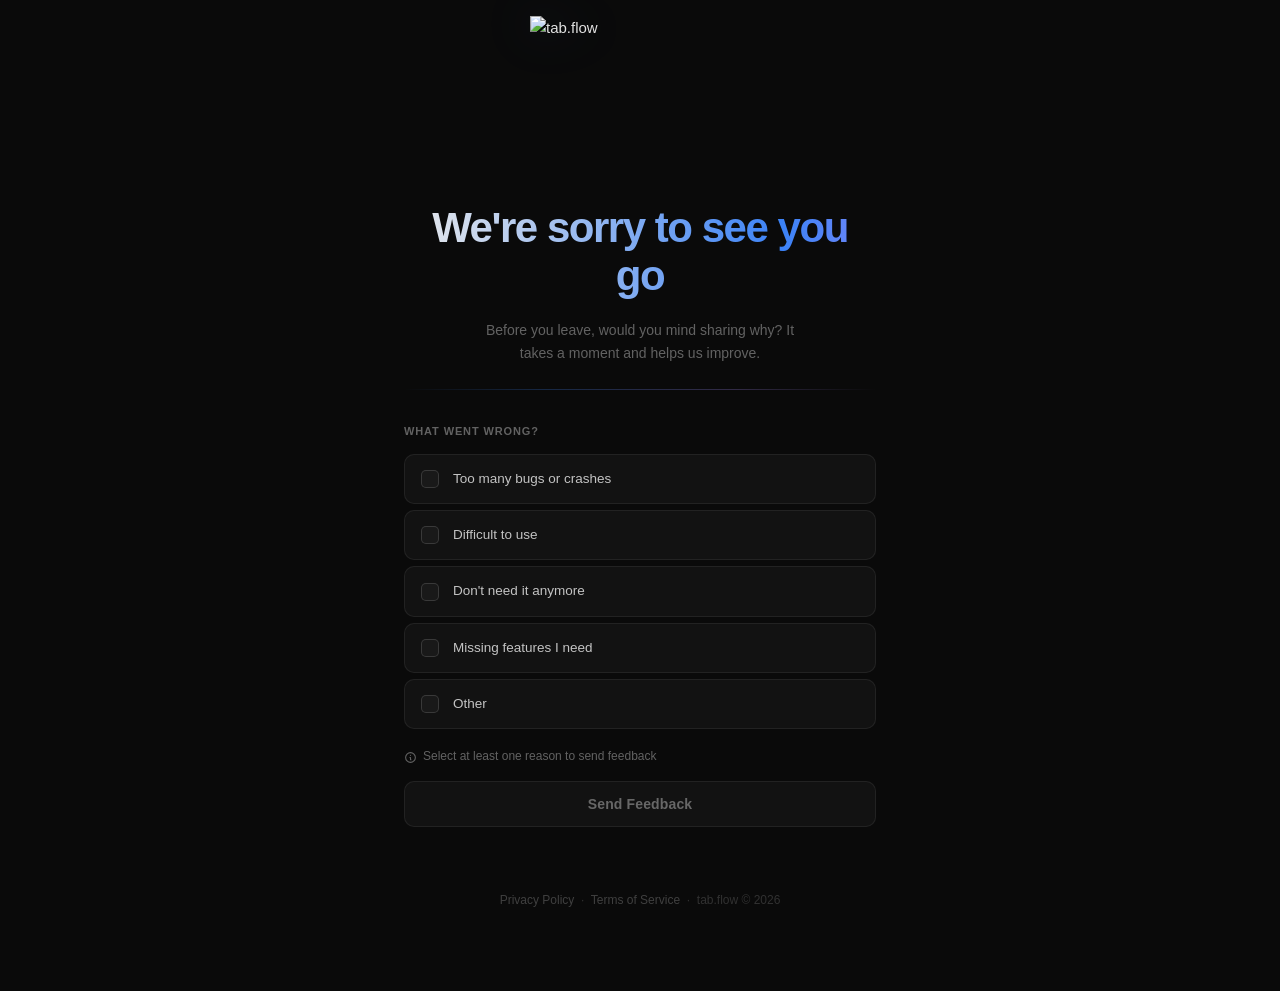
==== docs/goodbye.html @ b6dfe055 "Refactor branding from "Tab.Flow" to "tab.flow" across documentation and privacy policy; implement u" ====
<!DOCTYPE html>
<html lang="en">
<head>
  <meta charset="UTF-8" />
  <meta name="viewport" content="width=device-width, initial-scale=1.0" />
  <title>Goodbye — tab.flow</title>
  <style>
    *, *::before, *::after { box-sizing: border-box; margin: 0; padding: 0; }

    :root {
      --bg:      #0a0a0a;
      --surface: rgba(255,255,255,0.035);
      --border:  rgba(255,255,255,0.07);
      --blue:    #3b82f6;
      --purple:  #a78bfa;
      --text:    rgba(255,255,255,0.88);
      --muted:   rgba(255,255,255,0.36);
    }

    body {
      background: var(--bg);
      color: var(--text);
      font-family: -apple-system, BlinkMacSystemFont, 'Segoe UI', Roboto, sans-serif;
      font-size: 15px;
      line-height: 1.65;
      min-height: 100vh;
    }

    /* ── Layout ───────────────────────────────────────────── */
    .page {
      max-width: 520px;
      margin: 0 auto;
      padding: 16px 24px 80px;
    }

    /* ── Logo ─────────────────────────────────────────────── */
    .logo {
      display: flex;
      justify-content: center;
      margin-bottom: -32px;
    }
    .logo img {
      width: 220px;
      height: 220px;
      filter: drop-shadow(0 0 24px rgba(59,130,246,0.18));
    }

    /* ── Hero ─────────────────────────────────────────────── */
    .hero {
      text-align: center;
      margin-bottom: 24px;
    }

    h1 {
      font-size: clamp(28px, 5.5vw, 42px);
      font-weight: 700;
      letter-spacing: -0.035em;
      line-height: 1.15;
      margin-bottom: 14px;
      background: linear-gradient(
        90deg,
        rgba(255,255,255,0.92) 0%,
        var(--blue) 40%,
        var(--purple) 60%,
        rgba(255,255,255,0.92) 100%
      );
      background-size: 200% 100%;
      -webkit-background-clip: text;
      background-clip: text;
      -webkit-text-fill-color: transparent;
      animation: shimmer 6s ease-in-out infinite;
      padding-bottom: 4px;
    }

    @keyframes shimmer {
      0%   { background-position: 100% 50%; }
      50%  { background-position: 0% 50%; }
      100% { background-position: 100% 50%; }
    }

    .g {
      background: linear-gradient(120deg, var(--blue) 20%, var(--purple) 80%);
      -webkit-background-clip: text;
      background-clip: text;
      -webkit-text-fill-color: transparent;
    }

    .subtitle {
      color: var(--muted);
      font-size: 14px;
      max-width: 340px;
      margin: 0 auto;
    }

    /* ── Divider ──────────────────────────────────────────── */
    .rule {
      height: 1px;
      background: linear-gradient(90deg,
        transparent 0%,
        rgba(59,130,246,0.25) 30%,
        rgba(167,139,250,0.25) 70%,
        transparent 100%);
      margin-bottom: 32px;
    }

    /* ── Survey section ───────────────────────────────────── */
    .survey-label {
      font-size: 11px;
      font-weight: 600;
      letter-spacing: 0.08em;
      text-transform: uppercase;
      color: var(--muted);
      margin-bottom: 14px;
    }

    /* ── Reason cards ─────────────────────────────────────── */
    .cards {
      display: flex;
      flex-direction: column;
      gap: 6px;
      margin-bottom: 18px;
    }

    .card {
      display: flex;
      align-items: center;
      gap: 14px;
      padding: 13px 16px;
      border-radius: 10px;
      background: var(--surface);
      border: 1px solid var(--border);
      cursor: pointer;
      user-select: none;
      transition:
        background 0.15s ease,
        border-color 0.15s ease,
        box-shadow 0.15s ease;
    }

    .card:hover {
      background: rgba(255,255,255,0.055);
      border-color: rgba(255,255,255,0.12);
    }

    .card.selected {
      background: rgba(59,130,246,0.08);
      border-color: rgba(59,130,246,0.4);
      box-shadow: 0 0 0 1px rgba(59,130,246,0.1);
    }

    /* ── Checkbox ─────────────────────────────────────────── */
    .check {
      width: 18px;
      height: 18px;
      border-radius: 5px;
      border: 1.5px solid rgba(255,255,255,0.14);
      background: rgba(255,255,255,0.03);
      flex-shrink: 0;
      position: relative;
      transition:
        background 0.15s ease,
        border-color 0.15s ease;
    }
    .check::after {
      content: '';
      position: absolute;
      top: 3px;
      left: 4px;
      width: 8px;
      height: 5px;
      border-left: 2px solid #fff;
      border-bottom: 2px solid #fff;
      opacity: 0;
      transform: rotate(-45deg);
      transition: opacity 0.12s ease;
    }
    .card.selected .check {
      background: linear-gradient(135deg, var(--blue), var(--purple));
      border-color: transparent;
    }
    .card.selected .check::after {
      opacity: 1;
    }

    .card-text {
      font-size: 13.5px;
      font-weight: 500;
      color: rgba(255,255,255,0.75);
    }
    .card.selected .card-text {
      color: rgba(255,255,255,0.9);
    }

    /* ── "Other" textarea ─────────────────────────────────── */
    .comment-wrap {
      overflow: hidden;
      max-height: 0;
      opacity: 0;
      transition:
        max-height 0.25s ease,
        opacity 0.2s ease,
        margin 0.25s ease;
      margin-bottom: 0;
    }
    .comment-wrap.visible {
      max-height: 150px;
      opacity: 1;
      margin-bottom: 18px;
    }

    textarea {
      width: 100%;
      padding: 12px 14px;
      border-radius: 10px;
      background: var(--surface);
      border: 1px solid var(--border);
      color: var(--text);
      font-family: inherit;
      font-size: 13.5px;
      line-height: 1.5;
      resize: none;
      outline: none;
      height: 100px;
      transition:
        border-color 0.15s ease,
        background 0.15s ease,
        box-shadow 0.15s ease;
    }
    textarea::placeholder { color: var(--muted); }
    textarea:focus {
      border-color: rgba(59,130,246,0.4);
      background: rgba(59,130,246,0.03);
      box-shadow: 0 0 0 2px rgba(59,130,246,0.06);
    }

    /* ── Hint ─────────────────────────────────────────────── */
    .hint {
      font-size: 12px;
      color: var(--muted);
      margin-bottom: 14px;
      display: flex;
      align-items: center;
      gap: 6px;
      transition: color 0.15s ease;
    }
    .hint.error { color: rgba(248,113,113,0.85); }
    .hint.ready { color: rgba(134,239,172,0.80); }
    .hint svg { flex-shrink: 0; }

    /* ── Submit button ────────────────────────────────────── */
    .btn-submit {
      width: 100%;
      padding: 14px 24px;
      border-radius: 10px;
      border: none;
      cursor: pointer;
      font-family: inherit;
      font-size: 14px;
      font-weight: 600;
      letter-spacing: 0.01em;
      transition:
        opacity 0.15s ease,
        box-shadow 0.15s ease;
    }
    .btn-submit:not(:disabled) {
      background: linear-gradient(135deg, var(--blue) 0%, var(--purple) 100%);
      color: #fff;
      box-shadow: 0 2px 16px rgba(59,130,246,0.22);
    }
    .btn-submit:not(:disabled):hover {
      box-shadow: 0 4px 24px rgba(59,130,246,0.32);
    }
    .btn-submit:not(:disabled):active {
      opacity: 0.9;
    }
    .btn-submit:disabled {
      background: var(--surface);
      border: 1px solid var(--border);
      color: var(--muted);
      cursor: not-allowed;
      box-shadow: none;
    }

    /* ── Thank-you state ──────────────────────────────────── */
    .thank-you {
      display: none;
      text-align: center;
      padding: 0 0 24px;
    }
    .thank-you.visible {
      display: block;
    }
    .thank-you h2 {
      font-size: 26px;
      font-weight: 700;
      letter-spacing: -0.03em;
      color: rgba(255,255,255,0.93);
      margin-bottom: 10px;
    }
    .thank-you p {
      color: var(--muted);
      font-size: 14px;
      max-width: 300px;
      margin: 0 auto 24px;
    }
    .reinstall-link {
      display: inline-flex;
      align-items: center;
      gap: 8px;
      padding: 11px 22px;
      border-radius: 10px;
      background: rgba(59,130,246,0.08);
      border: 1px solid rgba(59,130,246,0.22);
      color: var(--blue);
      text-decoration: none;
      font-size: 13px;
      font-weight: 600;
      transition:
        background 0.15s ease,
        border-color 0.15s ease;
    }
    .reinstall-link:hover {
      background: rgba(59,130,246,0.14);
      border-color: rgba(59,130,246,0.4);
    }

    /* ── Footer ───────────────────────────────────────────── */
    .page-footer {
      margin-top: 64px;
      text-align: center;
      color: rgba(255,255,255,0.16);
      font-size: 12px;
    }
    .page-footer a {
      color: rgba(255,255,255,0.22);
      text-decoration: none;
      transition: color 0.15s ease;
    }
    .page-footer a:hover { color: var(--muted); }

    /* ── Responsive ───────────────────────────────────────── */
    @media (max-width: 480px) {
      .page { padding: 36px 18px 60px; }
      h1 { font-size: 26px; }
      .logo img { width: 160px; height: 160px; }
    }
  </style>
</head>
<body>

  <div class="page">

    <!-- Logo -->
    <div class="logo">
      <img src="TabFlowV4.png" alt="tab.flow" />
    </div>

    <!-- Hero -->
    <div class="hero">
      <h1>We're sorry to see you go</h1>
      <p class="subtitle">Before you leave, would you mind sharing why? It takes a moment and helps us improve.</p>
    </div>

    <div class="rule"></div>

    <!-- Survey form -->
    <div id="survey">
      <p class="survey-label">What went wrong?</p>

      <div class="cards">
        <div class="card" data-value="bugs" onclick="toggle(this)">
          <div class="check"></div>
          <span class="card-text">Too many bugs or crashes</span>
        </div>
        <div class="card" data-value="hard-to-use" onclick="toggle(this)">
          <div class="check"></div>
          <span class="card-text">Difficult to use</span>
        </div>
        <div class="card" data-value="dont-need" onclick="toggle(this)">
          <div class="check"></div>
          <span class="card-text">Don't need it anymore</span>
        </div>
        <div class="card" data-value="missing-features" onclick="toggle(this)">
          <div class="check"></div>
          <span class="card-text">Missing features I need</span>
        </div>
        <div class="card" data-value="other" onclick="toggle(this)">
          <div class="check"></div>
          <span class="card-text">Other</span>
        </div>
      </div>

      <div class="comment-wrap" id="commentWrap">
        <textarea id="comment" placeholder="Tell us more — we read every message..." maxlength="500"></textarea>
      </div>

      <p class="hint" id="hint">
        <svg width="13" height="13" fill="none" stroke="currentColor" viewBox="0 0 24 24">
          <path stroke-linecap="round" stroke-linejoin="round" stroke-width="2"
            d="M13 16h-1v-4h-1m1-4h.01M21 12a9 9 0 11-18 0 9 9 0 0118 0z"/>
        </svg>
        Select at least one reason to send feedback
      </p>

      <div class="submit-wrap">
        <button class="btn-submit" id="submitBtn" onclick="submit()" disabled>
          Send Feedback
        </button>
      </div>
    </div>

    <!-- Thank-you state (revealed after submit) -->
    <div class="thank-you" id="thankYou">
      <h2>Thanks for the <span class="g">feedback</span></h2>
      <p>Your response was recorded. We'll use it to make tab.flow better for everyone.</p>
      <a href="https://chrome.google.com/webstore/search/tab.flow" class="reinstall-link">
        <svg width="14" height="14" fill="none" stroke="currentColor" viewBox="0 0 24 24">
          <path stroke-linecap="round" stroke-linejoin="round" stroke-width="2"
            d="M4 4v5h.582m15.356 2A8.001 8.001 0 004.582 9m0 0H9m11 11v-5h-.581m0 0a8.003 8.003 0 01-15.357-2m15.357 2H15"/>
        </svg>
        Reinstall tab.flow
      </a>
    </div>

    <footer class="page-footer">
      <a href="privacy.html">Privacy Policy</a>
      &nbsp;&middot;&nbsp;
      <a href="terms.html">Terms of Service</a>
      &nbsp;&middot;&nbsp;
      tab.flow &copy; 2026
    </footer>

  </div>

  <script>
    const submitBtn = document.getElementById('submitBtn');
    const hint      = document.getElementById('hint');
    const commentEl = document.getElementById('comment');

    function updateSubmit() {
      const count    = document.querySelectorAll('.card.selected').length;
      const hasOther = document.querySelector('.card[data-value="other"].selected');
      const needsText = hasOther && commentEl.value.trim() === '';
      submitBtn.disabled = count === 0 || needsText;

      if (count === 0) {
        hint.className = 'hint';
        hint.innerHTML = `
          <svg width="13" height="13" fill="none" stroke="currentColor" viewBox="0 0 24 24">
            <path stroke-linecap="round" stroke-linejoin="round" stroke-width="2"
              d="M13 16h-1v-4h-1m1-4h.01M21 12a9 9 0 11-18 0 9 9 0 0118 0z"/>
          </svg>
          Select at least one reason to send feedback`;
      } else if (needsText) {
        hint.className = 'hint error';
        hint.innerHTML = `
          <svg width="13" height="13" fill="none" stroke="currentColor" viewBox="0 0 24 24">
            <path stroke-linecap="round" stroke-linejoin="round" stroke-width="2"
              d="M13 16h-1v-4h-1m1-4h.01M21 12a9 9 0 11-18 0 9 9 0 0118 0z"/>
          </svg>
          Please describe your reason in the text box`;
      } else {
        hint.className = 'hint ready';
        hint.innerHTML = `
          <svg width="13" height="13" fill="none" stroke="currentColor" viewBox="0 0 24 24">
            <path stroke-linecap="round" stroke-linejoin="round" stroke-width="2" d="M5 13l4 4L19 7"/>
          </svg>
          ${count} reason${count > 1 ? 's' : ''} selected`;
      }
    }

    commentEl.addEventListener('input', updateSubmit);

    function toggle(card) {
      card.classList.toggle('selected');

      const hasOther = document.querySelector('.card[data-value="other"].selected');
      const wrap = document.getElementById('commentWrap');
      if (hasOther) {
        wrap.classList.add('visible');
        setTimeout(() => commentEl.focus(), 50);
      } else {
        wrap.classList.remove('visible');
      }

      updateSubmit();
    }

    function submit() {
      const selected = [...document.querySelectorAll('.card.selected')].map(c => c.dataset.value);
      if (selected.length === 0) { hint.className = 'hint error'; return; }
      const hasOther = selected.includes('other');
      if (hasOther && commentEl.value.trim() === '') { updateSubmit(); return; }

      const comment = commentEl.value.trim();
      console.log('tab.flow uninstall feedback:', { reasons: selected, comment, ts: new Date().toISOString() });

      const survey   = document.getElementById('survey');
      const thankYou = document.getElementById('thankYou');
      const hero     = document.querySelector('.hero');
      const rule     = document.querySelector('.rule');

      hero.style.display = 'none';
      rule.style.display = 'none';
      survey.style.display = 'none';
      document.querySelector('.logo').style.marginBottom = '-32px';
      thankYou.classList.add('visible');
    }
  </script>
</body>
</html>
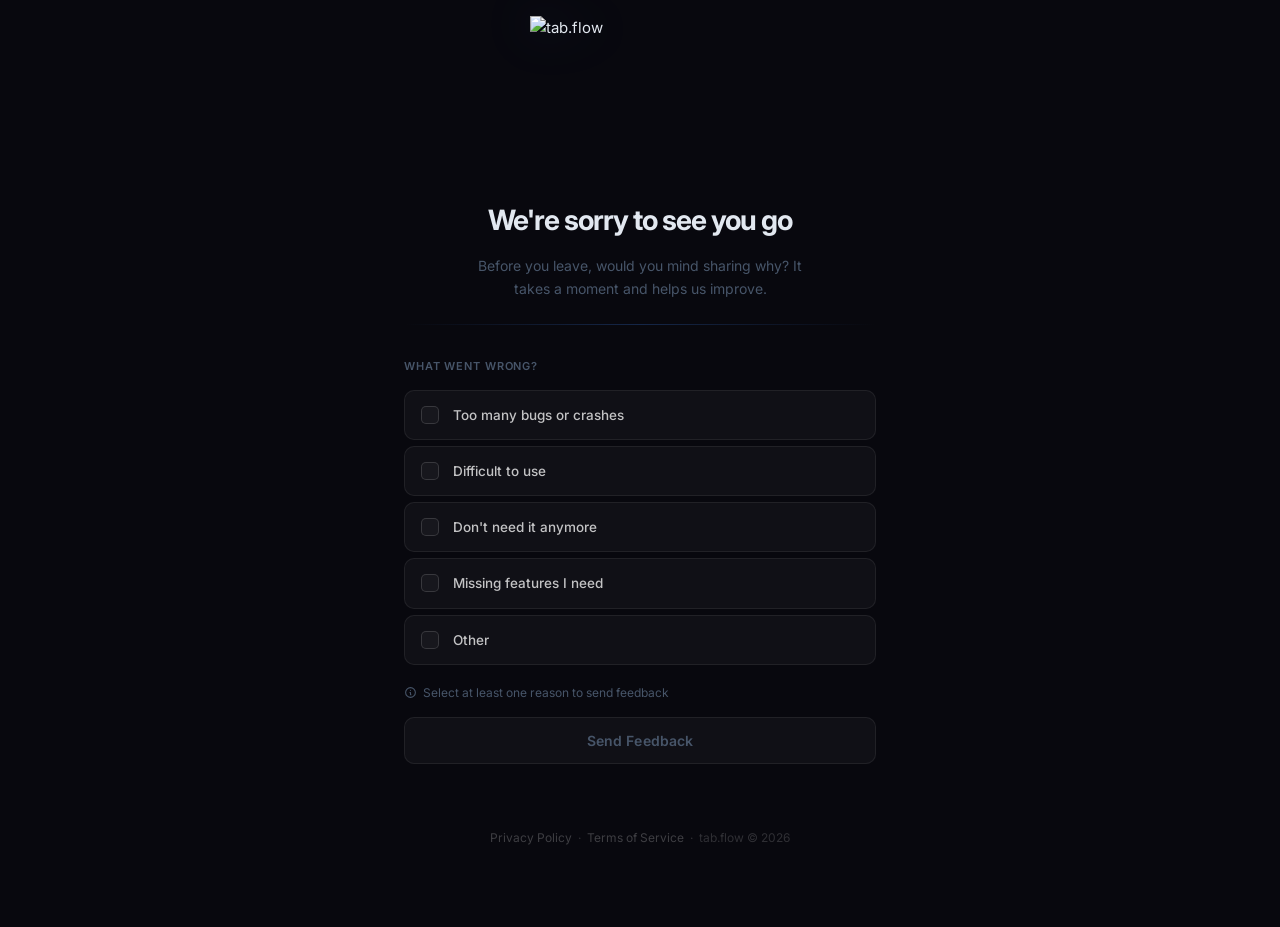
==== commit a06d8538: "feat: Add initial extension structure including welcome page, background script, and public document" ====
--- a/docs/goodbye.html
+++ b/docs/goodbye.html
@@ -4,23 +4,28 @@
   <meta charset="UTF-8" />
   <meta name="viewport" content="width=device-width, initial-scale=1.0" />
   <title>Goodbye — tab.flow</title>
+  <link rel="icon" type="image/png" href="TabFlowV4.png">
+  <link rel="preconnect" href="https://fonts.googleapis.com">
+  <link rel="preconnect" href="https://fonts.gstatic.com" crossorigin>
+  <link href="https://fonts.googleapis.com/css2?family=Inter:wght@400;500;600;700&display=swap" rel="stylesheet">
   <style>
     *, *::before, *::after { box-sizing: border-box; margin: 0; padding: 0; }
 
     :root {
-      --bg:      #0a0a0a;
+      --bg:      #08080e;
       --surface: rgba(255,255,255,0.035);
       --border:  rgba(255,255,255,0.07);
       --blue:    #3b82f6;
-      --purple:  #a78bfa;
-      --text:    rgba(255,255,255,0.88);
-      --muted:   rgba(255,255,255,0.36);
+      --accent:  #38bdf8;
+      --text:    #e2e8f0;
+      --text-secondary: #94a3b8;
+      --muted:   #475569;
     }
 
     body {
       background: var(--bg);
       color: var(--text);
-      font-family: -apple-system, BlinkMacSystemFont, 'Segoe UI', Roboto, sans-serif;
+      font-family: 'Inter', system-ui, sans-serif;
       font-size: 15px;
       line-height: 1.65;
       min-height: 100vh;
@@ -52,37 +57,18 @@
     }
 
     h1 {
-      font-size: clamp(28px, 5.5vw, 42px);
+      font-size: clamp(20px, 4vw, 28px);
       font-weight: 700;
       letter-spacing: -0.035em;
       line-height: 1.15;
       margin-bottom: 14px;
-      background: linear-gradient(
-        90deg,
-        rgba(255,255,255,0.92) 0%,
-        var(--blue) 40%,
-        var(--purple) 60%,
-        rgba(255,255,255,0.92) 100%
-      );
-      background-size: 200% 100%;
-      -webkit-background-clip: text;
-      background-clip: text;
-      -webkit-text-fill-color: transparent;
-      animation: shimmer 6s ease-in-out infinite;
+      color: #e2e8f0;
       padding-bottom: 4px;
-    }
-
-    @keyframes shimmer {
-      0%   { background-position: 100% 50%; }
-      50%  { background-position: 0% 50%; }
-      100% { background-position: 100% 50%; }
+      white-space: nowrap;
     }
 
     .g {
-      background: linear-gradient(120deg, var(--blue) 20%, var(--purple) 80%);
-      -webkit-background-clip: text;
-      background-clip: text;
-      -webkit-text-fill-color: transparent;
+      color: var(--blue);
     }
 
     .subtitle {
@@ -97,8 +83,7 @@
       height: 1px;
       background: linear-gradient(90deg,
         transparent 0%,
-        rgba(59,130,246,0.25) 30%,
-        rgba(167,139,250,0.25) 70%,
+        rgba(59,130,246,0.25) 50%,
         transparent 100%);
       margin-bottom: 32px;
     }
@@ -175,7 +160,7 @@
       transition: opacity 0.12s ease;
     }
     .card.selected .check {
-      background: linear-gradient(135deg, var(--blue), var(--purple));
+      background: var(--blue);
       border-color: transparent;
     }
     .card.selected .check::after {
@@ -263,7 +248,7 @@
         box-shadow 0.15s ease;
     }
     .btn-submit:not(:disabled) {
-      background: linear-gradient(135deg, var(--blue) 0%, var(--purple) 100%);
+      background: var(--blue);
       color: #fff;
       box-shadow: 0 2px 16px rgba(59,130,246,0.22);
     }
@@ -423,9 +408,9 @@
     </div>
 
     <footer class="page-footer">
-      <a href="privacy.html">Privacy Policy</a>
+      <a href="/privacy">Privacy Policy</a>
       &nbsp;&middot;&nbsp;
-      <a href="terms.html">Terms of Service</a>
+      <a href="/terms">Terms of Service</a>
       &nbsp;&middot;&nbsp;
       tab.flow &copy; 2026
     </footer>
